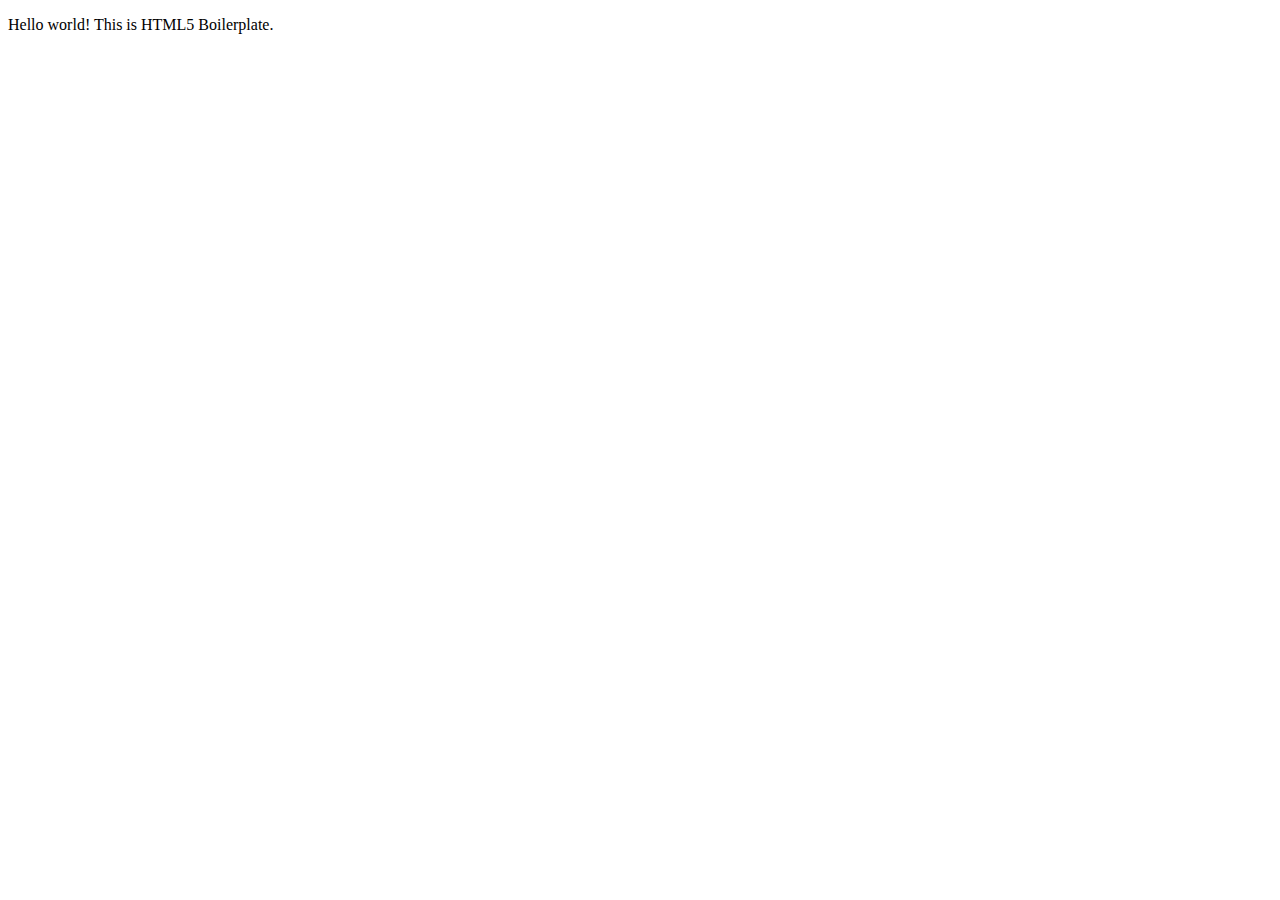
==== about page/index.html @ 86b5935b "added about & faq page" ====
<!doctype html>
<html class="no-js" lang="">

<head>
  <meta charset="utf-8">
  <title></title>
  <meta name="description" content="">
  <meta name="viewport" content="width=device-width, initial-scale=1">

  <meta property="og:title" content="">
  <meta property="og:type" content="">
  <meta property="og:url" content="">
  <meta property="og:image" content="">

  <link rel="manifest" href="site.webmanifest">
  <link rel="apple-touch-icon" href="icon.png">
  <!-- Place favicon.ico in the root directory -->

  <link rel="stylesheet" href="css/normalize.css">
  <link rel="stylesheet" href="css/main.css">

  <meta name="theme-color" content="#fafafa">
</head>

<body>

  <!-- Add your site or application content here -->
  <p>Hello world! This is HTML5 Boilerplate.</p>
  <script src="js/vendor/modernizr-3.11.2.min.js"></script>
  <script src="js/plugins.js"></script>
  <script src="js/main.js"></script>

  <!-- Google Analytics: change UA-XXXXX-Y to be your site's ID. -->
  <script>
    window.ga = function () { ga.q.push(arguments) }; ga.q = []; ga.l = +new Date;
    ga('create', 'UA-XXXXX-Y', 'auto'); ga('set', 'anonymizeIp', true); ga('set', 'transport', 'beacon'); ga('send', 'pageview')
  </script>
  <script src="https://www.google-analytics.com/analytics.js" async></script>
</body>

</html>
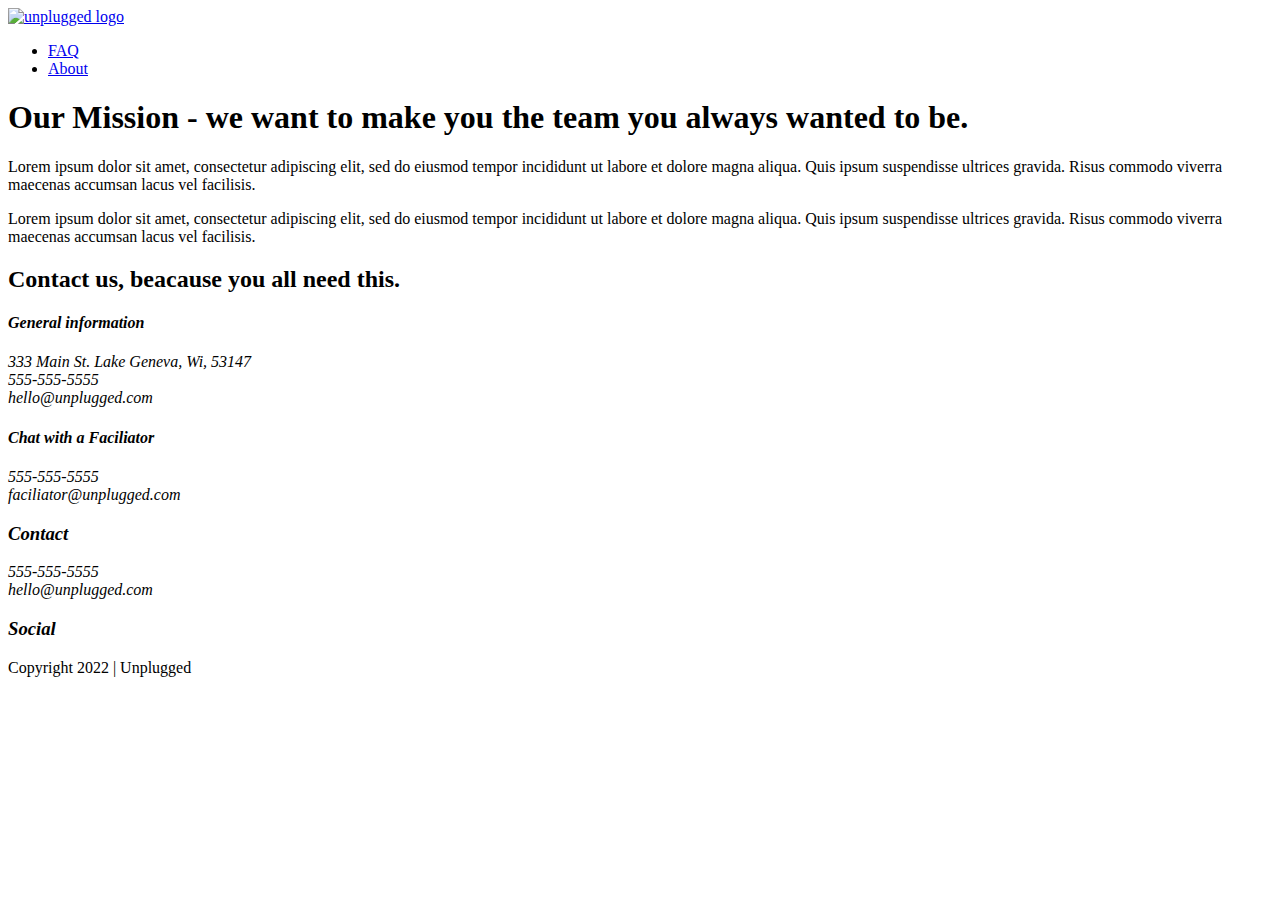
==== commit 3696b5f8: "updated about page" ====
--- a/about page/index.html
+++ b/about page/index.html
@@ -23,9 +23,96 @@
 </head>
 
 <body>
+    <header>
+      
+      <div class="content-wrapper">
+          
+        <a href="#"><img src="" alt="unplugged logo"></a>
+        <div class="header-divider"></div>
+        <nav>
+             <ul>
+                 <li><a href="faq/index.html" target="_blank">FAQ</a></li>
+                 <li><a href="about/index.html" target="_blank">About</a></li>
+             </ul>
+        </nav>
+    </div>
+</header>
+    
+  <main>
+      
+    <section class="mission">
+    <div class="content-wrapper">
+        <div class="mission-content">
+            <h1>Our Mission - we want to make you the team you always wanted to be.</h1>
+            <p>Lorem ipsum dolor sit amet, consectetur adipiscing elit, sed do eiusmod tempor incididunt ut labore et dolore magna aliqua. Quis ipsum suspendisse ultrices gravida. Risus commodo viverra maecenas accumsan lacus vel facilisis.</p>
+            <p>Lorem ipsum dolor sit amet, consectetur adipiscing elit, sed do eiusmod tempor incididunt ut labore et dolore magna aliqua. Quis ipsum suspendisse ultrices gravida. Risus commodo viverra maecenas accumsan lacus vel facilisis.</p>
+        </div>
+    </div> <!-- mission content wrapper ends -->
+        
+       <!-- Map section goes here -->
+        <section class="map">
+      <figure>
+      </figure>
+    </section>
+        
+      <section>
+        <div class="contact-section">
+            <div class="content-wrapper">
+            <h2>Contact us, beacause you all need this.</h2>
+                <address>
+                <div>
+                 <h4>General information</h4>
+               <p>333 Main St. Lake Geneva, Wi, 53147 <br>
+                    555-555-5555 <br>
+                    hello@unplugged.com
+               </p>
+                    </div>
+                    <div>
+                    <h4>Chat with a Faciliator</h4>
+                <p>555-555-5555 <br>
+                   faciliator@unplugged.com
+                </p>
+                </div>
+                </address>
+            </div>
+          </div>
+        </section>  
+      </section>
+    </main>
+        
+
+  
+    
+    <footer>
+    <div class="content-wrapper">
+        <div class="footer-content">
+            <div class="social">
+                <div class="social-icons">
+                    <p><a href="https://www.facebook.com/yoursite" target="_blank"></a></p>
+                    <p><a href="https://www.twitter.com/yoursite" target="_blank"></a>
+                    </p>
+                    <!-- other social links here --> 
+                </div>
+            </div>
+        </div> <!-- footer content ends --> 
+    </div> <!--footer content-wrapper ends-->
+    <div class="footer-content">
+      <div class="contact">
+         <address>
+             <h3>Contact</h3>
+          <p>555-555-5555 <br>
+          hello@unplugged.com</p>
+             <h3>Social</h3>
+         </address>
+      </div>
+     </div>
+    <div class="copyright"> 
+        <p>Copyright 2022 | Unplugged</p>
+    </div> 
+</footer>
 
   <!-- Add your site or application content here -->
-  <p>Hello world! This is HTML5 Boilerplate.</p>
+  
   <script src="js/vendor/modernizr-3.11.2.min.js"></script>
   <script src="js/plugins.js"></script>
   <script src="js/main.js"></script>
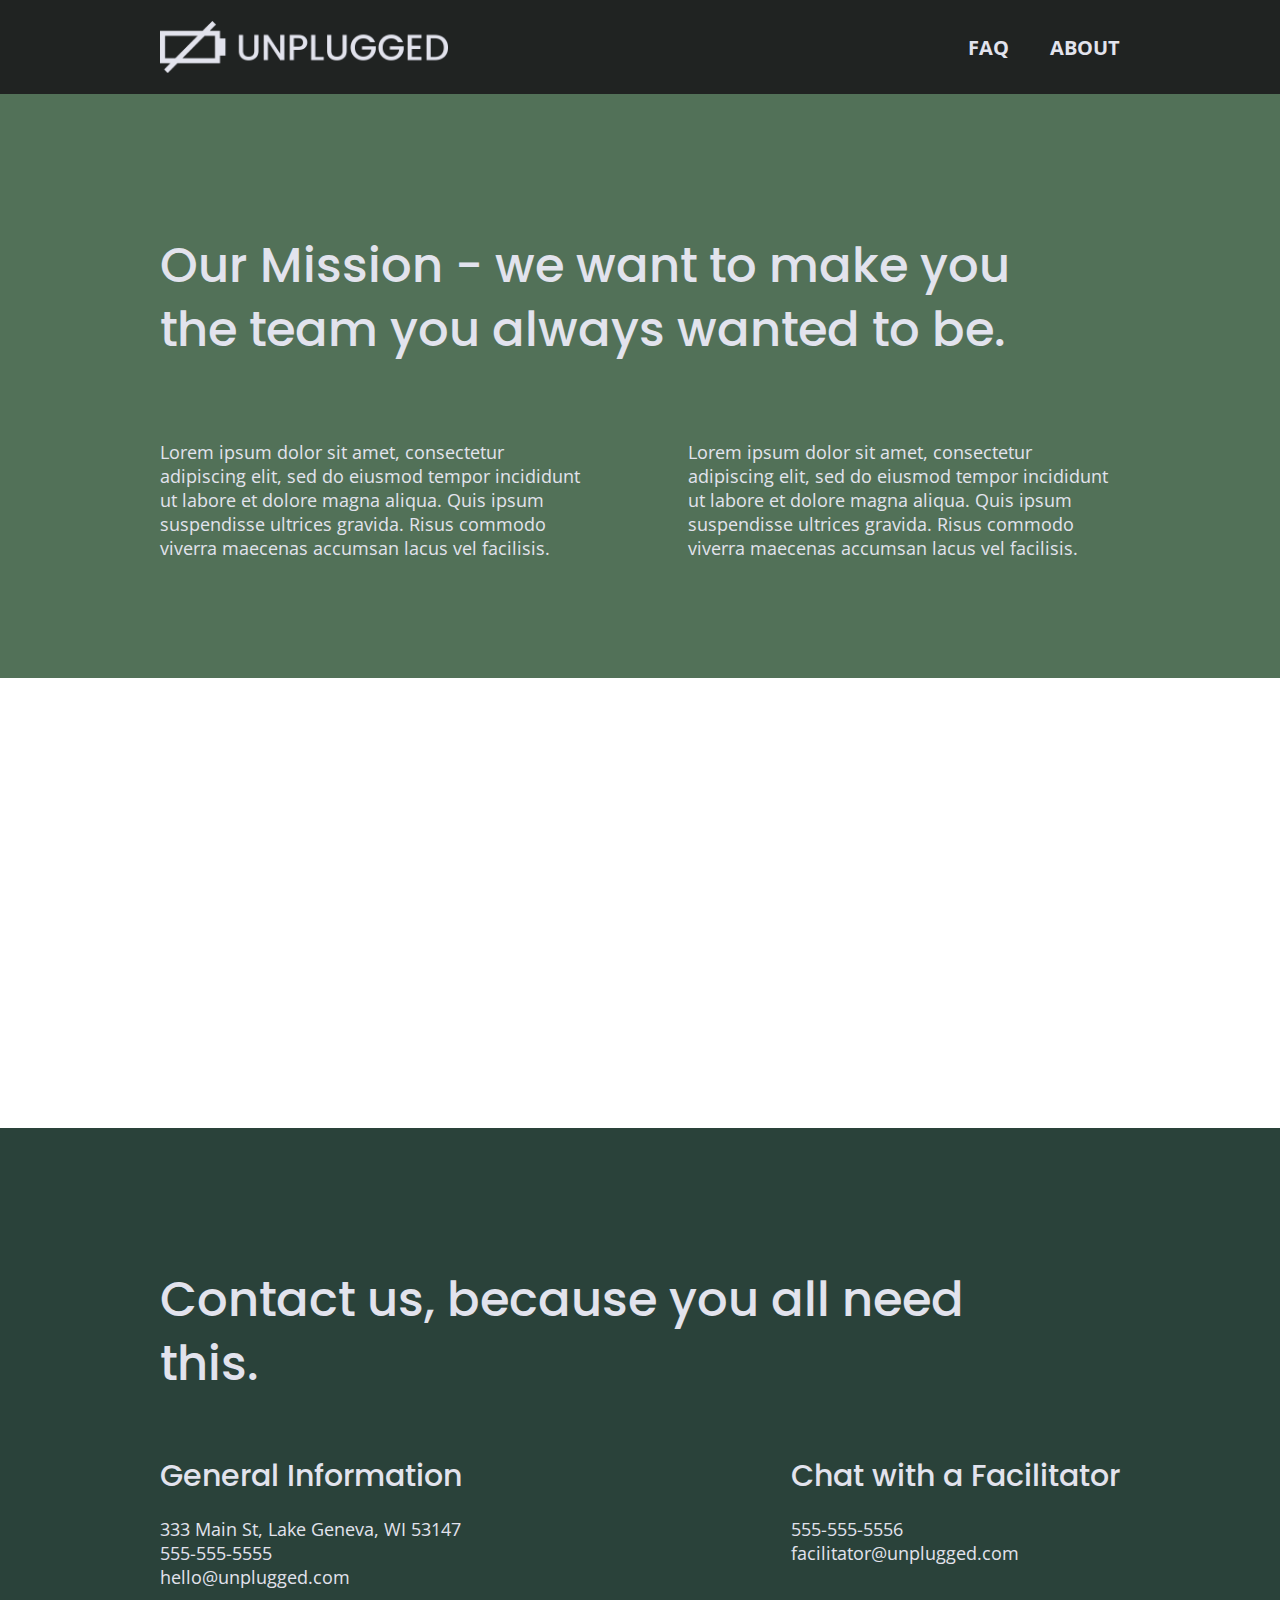
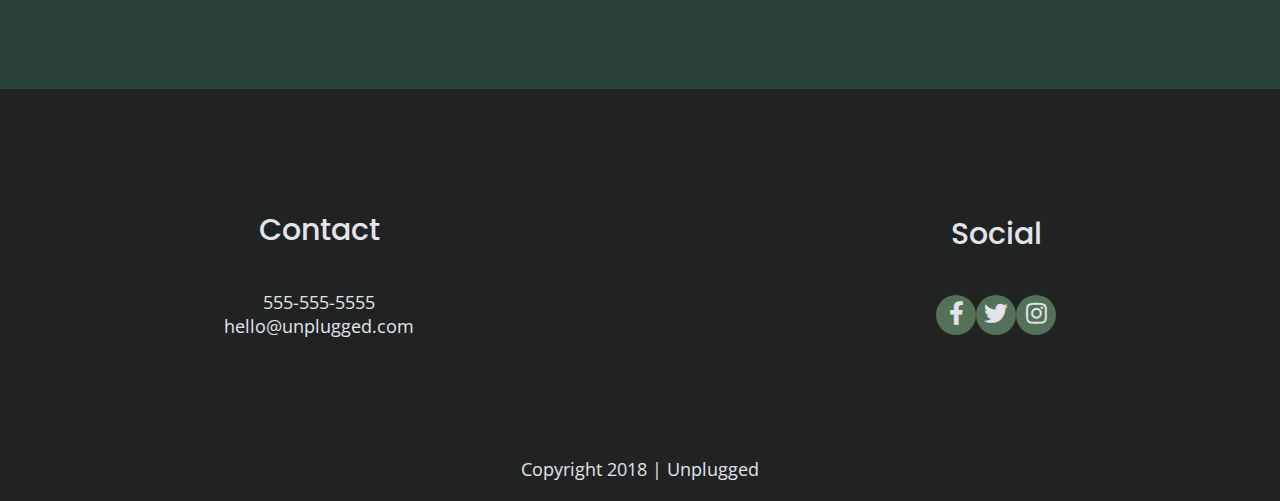
==== commit 206bc5e0: "Updated about and faq links" ====
--- a/about page/index.html
+++ b/about page/index.html
@@ -3,126 +3,151 @@
 
 <head>
   <meta charset="utf-8">
-  <title></title>
+  <meta http-equiv="x-ua-compatible" content="ie=edge">
+  <title>Unplugged Retreat | About</title>
   <meta name="description" content="">
-  <meta name="viewport" content="width=device-width, initial-scale=1">
+  <meta name="viewport" content="width=device-width, initial-scale=1, shrink-to-fit=no">
 
-  <meta property="og:title" content="">
-  <meta property="og:type" content="">
-  <meta property="og:url" content="">
-  <meta property="og:image" content="">
-
-  <link rel="manifest" href="site.webmanifest">
-  <link rel="apple-touch-icon" href="icon.png">
+  <link rel="manifest" href="../site.webmanifest">
+  <link rel="apple-touch-icon" href="../icon.png">
   <!-- Place favicon.ico in the root directory -->
-
-  <link rel="stylesheet" href="css/normalize.css">
-  <link rel="stylesheet" href="css/main.css">
-
-  <meta name="theme-color" content="#fafafa">
+  <!-- Google Fonts -->
+  <link href="https://fonts.googleapis.com/css?family=Open+Sans:400,700|Poppins:500,700" rel="stylesheet">
+  <!-- FontAwesome CDN version 5.5 -->
+  <link rel="stylesheet" href="https://use.fontawesome.com/releases/v5.5.0/css/all.css">
+  <link rel="stylesheet" href="../css/normalize.css">
+  <link rel="stylesheet" href="../css/main.css">
 </head>
 
 <body>
-    <header>
-      
+  <!--[if lte IE 9]>
+    <p class="browserupgrade">You are using an <strong>outdated</strong> browser. Please <a href="https://browsehappy.com/">upgrade your browser</a> to improve your experience and security.</p>
+  <![endif]-->
+
+  <!-- Add your site or application content here -->
+  <header>
+    <div class="content-wrapper">
+      <figure>
+        <a href="../index.html">
+          <img src="../img/unpluggedlogo.png" alt="unplugged logo">
+        </a>
+      </figure>
+      <div class="header-divider"></div>
+      <nav>
+        <ul>
+          <li><a href="../faq%2520page/index.html">FAQ</a></li>
+          <li><a href="../about%2520page/index.html">About</a></li>
+        </ul>
+      </nav>
+    </div>
+  </header>
+
+  <main>
+
+    <section class="mission">
       <div class="content-wrapper">
-          
-        <a href="#"><img src="" alt="unplugged logo"></a>
-        <div class="header-divider"></div>
-        <nav>
-             <ul>
-                 <li><a href="faq/index.html" target="_blank">FAQ</a></li>
-                 <li><a href="about/index.html" target="_blank">About</a></li>
-             </ul>
-        </nav>
-    </div>
-</header>
-    
-  <main>
-      
-    <section class="mission">
-    <div class="content-wrapper">
+        <h2>Our Mission - we want to make you the team you always wanted to be.</h2>
         <div class="mission-content">
-            <h1>Our Mission - we want to make you the team you always wanted to be.</h1>
-            <p>Lorem ipsum dolor sit amet, consectetur adipiscing elit, sed do eiusmod tempor incididunt ut labore et dolore magna aliqua. Quis ipsum suspendisse ultrices gravida. Risus commodo viverra maecenas accumsan lacus vel facilisis.</p>
-            <p>Lorem ipsum dolor sit amet, consectetur adipiscing elit, sed do eiusmod tempor incididunt ut labore et dolore magna aliqua. Quis ipsum suspendisse ultrices gravida. Risus commodo viverra maecenas accumsan lacus vel facilisis.</p>
+          <p>
+            Lorem ipsum dolor sit amet, consectetur adipiscing elit, sed do eiusmod tempor incididunt ut labore et dolore magna aliqua. Quis ipsum suspendisse ultrices gravida. Risus commodo viverra maecenas accumsan lacus vel facilisis.
+          </p>
+          <p>
+            Lorem ipsum dolor sit amet, consectetur adipiscing elit, sed do eiusmod tempor incididunt ut labore et dolore magna aliqua. Quis ipsum suspendisse ultrices gravida. Risus commodo viverra maecenas accumsan lacus vel facilisis.
+          </p>
         </div>
-    </div> <!-- mission content wrapper ends -->
-        
-       <!-- Map section goes here -->
-        <section class="map">
+      </div>
+      <!-- mission content wrapper ends -->
+    </section>
+    <!-- contact-info -->
+
+    <section class="map">
       <figure>
+        <iframe src="https://www.google.com/maps/embed?pb=!1m18!1m12!1m3!1d2937.264848877189!2d-88.42986248453636!3d42.59212397917199!2m3!1f0!2f0!3f0!3m2!1i1024!2i768!4f13.1!3m3!1m2!1s0x88058bbbacb5568f%3A0xac5d9a1fbeb32534!2s333+W+Main+St%2C+Lake+Geneva%2C+WI+53147!5e0!3m2!1sen!2sus!4v1541558469187"
+          width="600" height="450" frameborder="0" style="border:0" allowfullscreen></iframe>
       </figure>
     </section>
-        
-      <section>
-        <div class="contact-section">
-            <div class="content-wrapper">
-            <h2>Contact us, beacause you all need this.</h2>
-                <address>
-                <div>
-                 <h4>General information</h4>
-               <p>333 Main St. Lake Geneva, Wi, 53147 <br>
-                    555-555-5555 <br>
-                    hello@unplugged.com
-               </p>
-                    </div>
-                    <div>
-                    <h4>Chat with a Faciliator</h4>
-                <p>555-555-5555 <br>
-                   faciliator@unplugged.com
-                </p>
-                </div>
-                </address>
-            </div>
+
+    <section class="contact-section">
+      <div class="content-wrapper">
+        <h2>Contact us, because you all need this.</h2>
+        <address class="contact-content">
+          <div>
+            <h4>General Information</h4>
+            <p>
+              333 Main St, Lake Geneva, WI 53147<br>
+              555-555-5555<br>
+              hello@unplugged.com
+            </p>
           </div>
-        </section>  
-      </section>
-    </main>
-        
+          <div>
+            <h4>Chat with a Facilitator</h4>
+            <p>
+              555-555-5556<br>
+              facilitator@unplugged.com
+            </p>
+          </div>
+        </address>
+        <!-- contact-content div ends -->
+      </div>
+      <!-- contact content wrapper ends -->
+    </section>
+  </main>
+  <!-- main wrapper -->
 
-  
-    
-    <footer>
+  <footer>
     <div class="content-wrapper">
-        <div class="footer-content">
-            <div class="social">
-                <div class="social-icons">
-                    <p><a href="https://www.facebook.com/yoursite" target="_blank"></a></p>
-                    <p><a href="https://www.twitter.com/yoursite" target="_blank"></a>
-                    </p>
-                    <!-- other social links here --> 
-                </div>
-            </div>
-        </div> <!-- footer content ends --> 
-    </div> <!--footer content-wrapper ends-->
-    <div class="footer-content">
-      <div class="contact">
-         <address>
-             <h3>Contact</h3>
-          <p>555-555-5555 <br>
-          hello@unplugged.com</p>
-             <h3>Social</h3>
-         </address>
+      <div class="footer-content">
+        <div class="contact">
+          <h4>Contact</h4>
+          <address>
+            <p>
+              555-555-5555<br>
+              hello@unplugged.com
+            </p>
+          </address>
+        </div>
+        <div class="social">
+          <h4>Social</h4>
+          <div class="social-icons">
+            <p>
+              <a href="https://www.facebook.com/Skillcrush/" target="_blank"><i class="fab fa-facebook-f"></i></a>
+            </p>
+            <p>
+              <a href="https://twitter.com/Skillcrush" target="_blank"><i class="fab fa-twitter"></i></a>
+            </p>
+            <p>
+              <a href="https://www.instagram.com/skillcrush/" target="_blank"><i class="fab fa-instagram"></i></a>
+            </p>
+          </div>
+        </div>
       </div>
-     </div>
-    <div class="copyright"> 
-        <p>Copyright 2022 | Unplugged</p>
-    </div> 
-</footer>
+      <!-- footer content ends -->
+    </div>
+    <!--footer content-wrapper ends-->
+    <div class="copyright">
+      <p>Copyright 2018 | Unplugged</p>
+    </div>
+  </footer>
 
-  <!-- Add your site or application content here -->
-  
-  <script src="js/vendor/modernizr-3.11.2.min.js"></script>
-  <script src="js/plugins.js"></script>
-  <script src="js/main.js"></script>
+  <script src="../js/vendor/modernizr-3.6.0.min.js"></script>
+  <script src="https://code.jquery.com/jquery-3.3.1.min.js" integrity="sha256-FgpCb/KJQlLNfOu91ta32o/NMZxltwRo8QtmkMRdAu8=" crossorigin="anonymous"></script>
+  <script>
+    window.jQuery || document.write('<script src="../js/vendor/jquery-3.3.1.min.js"><\/script>')
+  </script>
+  <script src="../js/plugins.js"></script>
+  <script src="../js/main.js"></script>
 
   <!-- Google Analytics: change UA-XXXXX-Y to be your site's ID. -->
   <script>
-    window.ga = function () { ga.q.push(arguments) }; ga.q = []; ga.l = +new Date;
-    ga('create', 'UA-XXXXX-Y', 'auto'); ga('set', 'anonymizeIp', true); ga('set', 'transport', 'beacon'); ga('send', 'pageview')
+    window.ga = function() {
+      ga.q.push(arguments)
+    };
+    ga.q = [];
+    ga.l = +new Date;
+    ga('create', 'UA-XXXXX-Y', 'auto');
+    ga('send', 'pageview')
   </script>
-  <script src="https://www.google-analytics.com/analytics.js" async></script>
+  <script src="https://www.google-analytics.com/analytics.js" async defer></script>
 </body>
 
-</html>
+</html>--- a/css/main.css
+++ b/css/main.css
@@ -0,0 +1,867 @@
+/*! HTML5 Boilerplate v6.1.0 | MIT License | https://html5boilerplate.com/ */
+
+/*
+ * What follows is the result of much research on cross-browser styling.
+ * Credit left inline and big thanks to Nicolas Gallagher, Jonathan Neal,
+ * Kroc Camen, and the H5BP dev community and team.
+ */
+
+/* ==========================================================================
+   Base styles: opinionated defaults
+   ========================================================================== */
+
+html {
+  color: #222;
+  font-size: 1em;
+  line-height: 1.4;
+}
+
+/*
+ * Remove text-shadow in selection highlight:
+ * https://twitter.com/miketaylr/status/12228805301
+ *
+ * Vendor-prefixed and regular ::selection selectors cannot be combined:
+ * https://stackoverflow.com/a/16982510/7133471
+ *
+ * Customize the background color to match your design.
+ */
+
+::-moz-selection {
+  background: #b3d4fc;
+  text-shadow: none;
+}
+
+::selection {
+  background: #b3d4fc;
+  text-shadow: none;
+}
+
+/*
+ * A better looking default horizontal rule
+ */
+
+hr {
+  display: block;
+  height: 1px;
+  border: 0;
+  border-top: 1px solid #ccc;
+  margin: 1em 0;
+  padding: 0;
+}
+
+/*
+ * Remove the gap between audio, canvas, iframes,
+ * images, videos and the bottom of their containers:
+ * https://github.com/h5bp/html5-boilerplate/issues/440
+ */
+
+audio,
+canvas,
+iframe,
+img,
+svg,
+video {
+  vertical-align: middle;
+}
+
+/*
+ * Remove default fieldset styles.
+ */
+
+fieldset {
+  border: 0;
+  margin: 0;
+  padding: 0;
+}
+
+/*
+ * Allow only vertical resizing of textareas.
+ */
+
+textarea {
+  resize: vertical;
+}
+
+/* ==========================================================================
+   Browser Upgrade Prompt
+   ========================================================================== */
+
+.browserupgrade {
+  margin: 0.2em 0;
+  background: #ccc;
+  color: #000;
+  padding: 0.2em 0;
+}
+
+/* ==========================================================================
+   Author's custom styles
+   ========================================================================== */
+
+/* General Styles */
+ 
+html {
+	font-size: 16px;
+}
+ 
+body {
+  font-size: 1em;
+  font-family: 'Open Sans', sans-serif;
+  color: #e2e3ed;
+  text-align: left;
+}
+ 
+ul, 
+ol {
+  list-style-type: none;
+}
+ 
+a {
+  color: #e2e3ed;
+  text-decoration: none;
+}
+ 
+h2 {
+  font-family: 'Poppins', sans-serif;
+  font-weight: 500;
+  font-size: 1.875em;
+}
+ 
+h3, 
+h4 {
+  font-family: 'Poppins', sans-serif;
+  font-weight: 500;
+  font-size: 1.125em;
+  margin: 20px 0;
+}
+ 
+p {
+  font-size: .875em;
+  line-height: 1.285;
+}
+ 
+img {
+ width: 100%;
+}
+ 
+figure {
+ margin: 0;
+}
+ 
+address {
+ font-style: normal;
+}
+ 
+.content-wrapper {
+  width: 90%;
+  margin: 50px 0;
+}
+
+/* -------------------- Base Header - Footer Styles -------------------- */
+
+header,
+footer {
+  background-color: #202322;
+  display: flex;
+  justify-content: center;
+  align-items: center;
+  flex-flow: row wrap;
+}
+
+header {
+  padding: 15px 0;
+}
+
+header .content-wrapper {
+  margin: 0;
+  display: flex;
+  justify-content: center;
+  align-items: center;
+  flex-flow: row wrap;
+}
+
+header figure {
+  width: 60%;
+  display: flex;
+  justify-content: center;
+  align-items: center;
+  flex-flow: row wrap;
+}
+
+.header-divider {
+  background: #3a3a3a; 
+  height: 1px;
+  width: 100%;
+  margin: 10px 0 20px 0;
+}
+
+header nav {
+  width: 60%;
+  font-size: 1.125em;
+  font-weight: 700;
+  text-transform: uppercase;
+  display: flex;
+  justify-content: space-around;
+  align-items: center;
+  flex-flow: row wrap;
+}
+
+header nav ul {
+  width: 100%;
+  display: flex;
+  justify-content: space-around;
+}
+
+header nav ul li {
+  font-size: 1.125em;
+}
+
+footer {
+  text-align: center;
+  flex-direction: column;
+}
+
+footer p {
+  margin: 0;
+}
+
+footer .content-wrapper {
+  width: 55%;
+  margin: 50px 0;
+}
+
+footer .contact {
+  margin-bottom: 50px;
+}
+
+footer .social-icons {
+  display: flex;
+  justify-content: space-around;
+  align-items: center;
+}
+
+
+footer .social-icons p {
+  background-color: #527158;
+  border-radius: 50%;
+  width: 40px;
+  height: 40px;
+  display: flex;
+  justify-content: center;
+  align-items: center;
+}
+
+footer .social-icons p i {
+  font-size: 1.3125em;
+}
+
+footer .copyright {
+  margin: 20px 0;
+}
+
+
+/* -------------------- Mobile Styles - Homepage -------------------- */
+
+/* Hero Area */
+
+.hero-area {
+  background: url(../img/jake-melara-30679-unsplash.png);
+  background-size: cover;
+  background-position: center;
+  min-height: 500px;
+  display: flex;
+  justify-content: center;
+  flex-flow: row wrap;
+}
+
+.hero-area h1 {
+  font-size: 2.25em;
+  font-family: 'Poppins', Helvetica, Arial, sans-serif; 
+  font-weight: 500; 
+  line-height: 1.2; 
+}
+
+/* Aside */
+
+aside {
+  background-color: #527158;
+  display: flex;
+  justify-content: center;
+  align-items: center;
+  flex-flow: row wrap;
+}
+
+aside .form{
+  margin-top: 30px;
+}
+
+input[type=text] {
+  box-sizing: border-box;
+  width: 100%;
+  color: #2a423a;
+  font-style: italic;
+  padding: 1em;
+}
+
+input[type=button] {
+  width: 100%;
+  padding: 20px 0;
+  margin-top: 20px;
+  background-color: #2a423a;
+  font-family: 'Poppins', Helvetica, Arial, sans-serif;
+  font-weight: 500;
+  font-size: 1.125em;
+  color: #e2e3ed;
+  border: none;
+  text-align: center;
+  text-transform: uppercase;
+}
+
+/* Features */
+
+.features {
+  background: url('../img/rawpixel-800820-unsplash1.png');
+  background-size: cover;
+  background-position: center;
+  display: flex;
+  justify-content: center;
+  flex-flow: row wrap;
+}
+
+.features h2 {
+  margin-bottom: 60px;
+}
+
+.features article {
+  width: 63%;
+  margin: 30px 0;
+}
+
+.features .features-items {
+  display: flex;
+  justify-content: center;
+  align-items: center;
+  flex-flow: row wrap;
+}
+
+.features p {
+  text-align: center;
+  margin: 0;
+}
+
+/* Reviews */
+
+.reviews {
+  background-color: #2a423a;
+  display: flex;
+  justify-content: center;
+  flex-flow: row wrap;
+}
+
+.reviews h2 {
+  margin-bottom: 40px;
+  line-height: 1;
+}
+
+.reviews h3 {
+  width: 55%;
+  margin: 20px 0;
+}
+
+/* ==========================================================================
+   About Page
+   ========================================================================== */
+
+.mission {
+  background-color: #527158;
+  display: flex;
+  justify-content: center;
+  align-items: center;
+  flex-flow: row wrap;
+}
+
+.contact-section {
+  background-color: #2a423a;
+  display: flex;
+  justify-content: center;
+  align-items: center;
+  flex-flow: row wrap;
+}
+
+.contact-content p {
+  margin: 0;
+}
+
+/* ==========================================================================
+   FAQ Page
+   ========================================================================== */
+
+.faq {
+  background-color: #527158;
+  display: flex;
+  justify-content: center;
+  align-items: center;
+  flex-flow: row wrap;
+}
+
+.faq .content-wrapper {
+  margin: 50px 0 0 0;
+  display: flex;
+  justify-content: center;
+  align-items: center;
+  flex-flow: row wrap;
+}
+
+.faq h2 {
+  margin-bottom: 40px;
+  line-height: 1;
+}
+
+.faq-content {
+  margin-bottom: 50px;
+}
+
+.faq-content h4 {
+  line-height: 1.333;
+}
+
+/* ==========================================================================
+   Helper classes
+   ========================================================================== */
+
+/*
+ * Hide visually and from screen readers
+ */
+
+.hidden {
+  display: none !important;
+}
+
+/*
+ * Hide only visually, but have it available for screen readers:
+ * https://snook.ca/archives/html_and_css/hiding-content-for-accessibility
+ *
+ * 1. For long content, line feeds are not interpreted as spaces and small width
+ *    causes content to wrap 1 word per line:
+ *    https://medium.com/@jessebeach/beware-smushed-off-screen-accessible-text-5952a4c2cbfe
+ */
+
+.visuallyhidden {
+  border: 0;
+  clip: rect(0 0 0 0);
+  height: 1px;
+  margin: -1px;
+  overflow: hidden;
+  padding: 0;
+  position: absolute;
+  width: 1px;
+  white-space: nowrap;
+  /* 1 */
+}
+
+/*
+ * Extends the .visuallyhidden class to allow the element
+ * to be focusable when navigated to via the keyboard:
+ * https://www.drupal.org/node/897638
+ */
+
+.visuallyhidden.focusable:active,
+.visuallyhidden.focusable:focus {
+  clip: auto;
+  height: auto;
+  margin: 0;
+  overflow: visible;
+  position: static;
+  width: auto;
+  white-space: inherit;
+}
+
+/*
+ * Hide visually and from screen readers, but maintain layout
+ */
+
+.invisible {
+  visibility: hidden;
+}
+
+/*
+ * Clearfix: contain floats
+ *
+ * For modern browsers
+ * 1. The space content is one way to avoid an Opera bug when the
+ *    `contenteditable` attribute is included anywhere else in the document.
+ *    Otherwise it causes space to appear at the top and bottom of elements
+ *    that receive the `clearfix` class.
+ * 2. The use of `table` rather than `block` is only necessary if using
+ *    `:before` to contain the top-margins of child elements.
+ */
+
+.clearfix:before,
+.clearfix:after {
+  content: " ";
+  /* 1 */
+  display: table;
+  /* 2 */
+}
+
+.clearfix:after {
+  clear: both;
+}
+
+/* ==========================================================================
+   EXAMPLE Media Queries for Responsive Design.
+   These examples override the primary ('mobile first') styles.
+   Modify as content requires.
+   ========================================================================== */
+
+@media only screen and (min-width:768px) {
+  /*Tablet styles here*/
+
+  /* General styles */
+  .content-wrapper {
+    max-width: 640px;
+    margin: 100px 0;
+  }
+      
+  h2 {
+    font-size: 2.25em;
+    line-height: 1.333;
+  }
+
+  h3 {
+      font-size: 1.5em;
+      line-height: 1.25;
+  }
+
+  /* Header */
+  header {
+    justify-content: space-around;
+    padding: 33px 0;
+  }
+
+  header .content-wrapper {
+    width: 100%;
+    justify-content: space-between;
+  }
+
+  header figure {
+    width: 30%;
+  }
+
+  header nav {
+    width: 20%;
+  }
+
+  header nav ul {
+    justify-content: space-between;
+  }
+
+  .header-divider {
+    display: none;
+  }
+  /* Hero Area */
+
+  .hero-area {
+    min-height: 600px;
+  }
+
+  .hero-area h1 {
+    font-size: 3em;
+    line-height: 1;
+    margin: 0;
+}
+
+  /* Aside */
+  aside .content-wrapper {
+    margin: 50px 0;
+    display: flex;
+    justify-content: space-between;
+    flex-flow: row wrap;
+  }
+
+  aside .content-wrapper .form-description,
+  aside .content-wrapper .form {
+    width: 40%;
+    margin: 0;
+  }
+
+  /* Features */
+
+  .features h2 {
+    margin-bottom: 20px;
+  }
+
+  .features article {
+    display: flex;
+    justify-content: center;
+    align-items: center;
+    flex-flow: column wrap;
+    flex-basis: 50%;
+  }
+  
+  .features .features-item-description {
+    width: 62%;
+  }
+
+  /* Reviews */
+  .reviews article {
+    display: flex;
+    justify-content: space-between;
+  }
+
+  .reviews h2 {
+    width: 85%;
+  }
+
+  .reviews article figure,
+  .reviews article div {
+    width: 49%;
+  }
+
+  .reviews h3 {
+    width: 75%;
+    margin: 0;
+  }
+  /* Footer */
+  footer .content-wrapper {
+    width: 65%;
+    margin: 100px 0;
+  }
+
+  footer .footer-content {
+    display: flex;
+    justify-content: space-between;
+    align-items: center;
+    flex-direction: row;
+  }
+
+  footer .contact {
+    margin-bottom: 0;
+  }
+
+  footer h4 {
+    font-size: 1.5em;
+    margin-bottom: 40px;
+  }
+
+  footer p {
+      line-height: 1.285;
+  }
+
+  footer .copyright {
+    width: 100%;
+  }
+
+  /* ==========================================================================
+   About Page
+   ========================================================================== */
+
+  .mission-content {
+    display: flex;
+    justify-content: space-between;
+    align-items: center;
+    padding-top: 20px;
+  }
+
+  .mission-content p {
+    width: 45%;
+  }
+
+  .contact-section .content-wrapper h2 {
+    width: 80%;
+  }
+
+  .contact-content {
+    display: flex;
+    justify-content: space-between;
+    align-items: flex-start;
+  }
+
+  .contact-content h4 {
+    font-size: 1.5em;
+  }
+
+  /* ==========================================================================
+   FAQ Page
+   ========================================================================== */
+
+  .faq .content-wrapper {
+    justify-content: space-between;
+  }
+
+  .faq-content {
+    flex-basis: 45%;
+  }
+
+  .faq h2 {
+    width: 100%;
+  }
+
+  .faq h4,
+  .faq p {
+      font-size: .875em;
+      line-height: 1.125;
+  }
+}
+
+@media only screen and (min-width:1200px) {
+  /*Desktop styles here*/
+
+  header {
+    padding: 15px 0;
+  }
+
+  .content-wrapper {
+    max-width: 960px;
+  }
+
+  h2 {
+    font-size: 2.25em;
+  }
+
+  h3,
+  h4 {
+      font-size: 1.875em;
+  }
+
+  p {
+      font-size: 1.125em;
+      line-height: 1.333;
+  }
+  /* Hero */
+  .hero-area h1 {
+    font-size: 3.75em;
+    width: 80%;
+}
+
+  /* Aside */
+  aside .content-wrapper {
+    justify-content: space-around;
+  }
+
+  aside .content-wrapper .form-description,
+  aside .content-wrapper .form {
+    width: 30%;
+  }
+
+  .form-description p {
+    font-size: 1.125em;
+  }
+
+  /* Features */
+
+
+  .features h2 {
+    width: 90%;
+  }
+
+  .features article {
+    flex-basis: 33%;
+  }
+  
+  /* Reviews */
+  .reviews article div {
+    width: 42%;
+  }
+
+  .reviews h2 {
+    padding-bottom: 50px;
+  }
+
+  footer h4 {
+    font-size: 1.875em;
+  }
+
+  /* ==========================================================================
+  About Page
+  ========================================================================== */
+
+  .mission h2,
+  .contact-section .content-wrapper h2 {
+      width: 95%;
+      font-size: 3em;
+  }
+
+  .contact-content h4 {
+    font-size: 1.875em;
+  }
+
+  /* ==========================================================================
+  FAQ Page
+  ========================================================================== */
+  .faq h2 {
+    width: 100%;
+    font-size: 3em;
+  }
+    
+  .faq h4,
+  .faq p {
+      font-size: 1.125em;
+      line-height: 1;
+  }
+}
+
+/* ==========================================================================
+   Print styles.
+   Inlined to avoid the additional HTTP request:
+   https://www.phpied.com/delay-loading-your-print-css/
+   ========================================================================== */
+
+@media print {
+  *,
+  *:before,
+  *:after {
+    background: transparent !important;
+    color: #000 !important;
+    /* Black prints faster */
+    -webkit-box-shadow: none !important;
+    box-shadow: none !important;
+    text-shadow: none !important;
+  }
+  a,
+  a:visited {
+    text-decoration: underline;
+  }
+  a[href]:after {
+    content: " (" attr(href) ")";
+  }
+  abbr[title]:after {
+    content: " (" attr(title) ")";
+  }
+  /*
+     * Don't show links that are fragment identifiers,
+     * or use the `javascript:` pseudo protocol
+     */
+  a[href^="#"]:after,
+  a[href^="javascript:"]:after {
+    content: "";
+  }
+  pre {
+    white-space: pre-wrap !important;
+  }
+  pre,
+  blockquote {
+    border: 1px solid #999;
+    page-break-inside: avoid;
+  }
+  /*
+     * Printing Tables:
+     * http://css-discuss.incutio.com/wiki/Printing_Tables
+     */
+  thead {
+    display: table-header-group;
+  }
+  tr,
+  img {
+    page-break-inside: avoid;
+  }
+  p,
+  h2,
+  h3 {
+    orphans: 3;
+    widows: 3;
+  }
+  h2,
+  h3 {
+    page-break-after: avoid;
+  }
+}